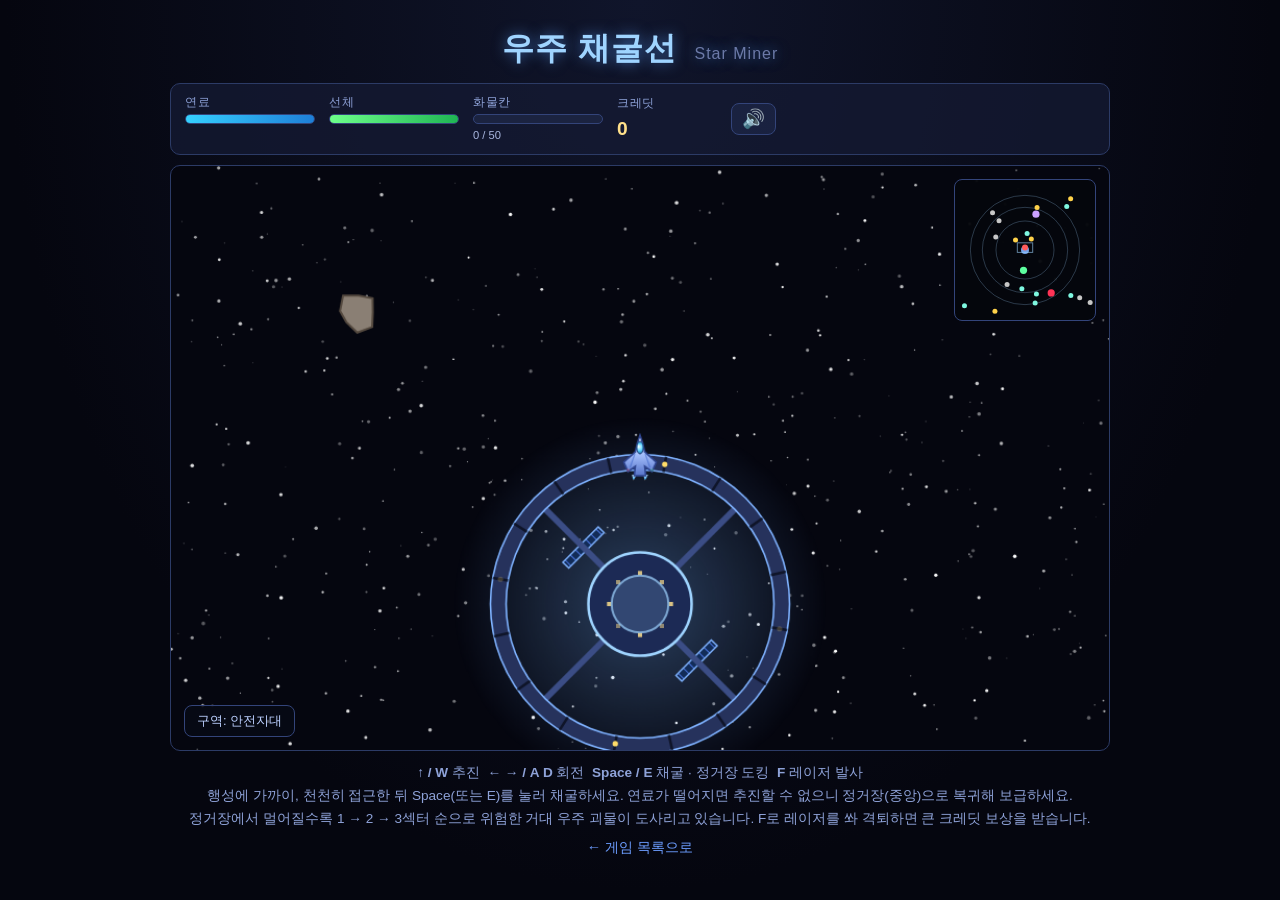
==== space/index.html @ 474efdff "Tune ship feel, redesign visuals, and add procedural sound - Fuel now drains roughly 3x slower and i" ====
<!DOCTYPE html>
<html lang="ko">
<head>
<meta charset="UTF-8">
<meta name="viewport" content="width=device-width, initial-scale=1.0">
<title>우주 채굴선</title>
<link rel="stylesheet" href="style.css">
</head>
<body>
  <div class="game-wrap">
    <h1>우주 채굴선 <span class="sub">Star Miner</span></h1>

    <div class="hud">
      <div class="hud-box">
        <span class="label">연료</span>
        <div class="bar"><div id="fuelBar" class="bar-fill fuel"></div></div>
      </div>
      <div class="hud-box">
        <span class="label">선체</span>
        <div class="bar"><div id="hullBar" class="bar-fill hull"></div></div>
      </div>
      <div class="hud-box">
        <span class="label">화물칸</span>
        <div class="bar"><div id="cargoBar" class="bar-fill cargo"></div></div>
        <span id="cargoText" class="mini-text">0 / 0</span>
      </div>
      <div class="hud-box credits">
        <span class="label">크레딧</span>
        <span id="creditsText" class="value">0</span>
      </div>
      <div class="hud-box sound">
        <button id="muteBtn" class="mute-btn" type="button" title="소리 켜기/끄기">🔊</button>
      </div>
    </div>

    <div class="stage">
      <canvas id="game" width="900" height="560"></canvas>
      <canvas id="minimap" width="140" height="140"></canvas>
      <div id="mineProgressWrap" class="mine-progress-wrap hidden">
        <div id="mineProgress" class="mine-progress-fill"></div>
      </div>
      <div id="message" class="message hidden"></div>
      <div id="bossBar" class="boss-bar hidden">
        <div class="boss-bar-head">
          <span id="bossName" class="boss-name"></span>
          <span id="bossTag" class="boss-tag"></span>
        </div>
        <div class="boss-hp-track"><div id="bossHpFill" class="boss-hp-fill"></div></div>
      </div>
      <div id="sectorLabel" class="sector-label"></div>
      <div id="toast" class="toast hidden"></div>
      <div id="dockPanel" class="dock-panel hidden">
        <h2>우주 정거장</h2>
        <p>채굴한 자원을 판매하고 선박을 개조하세요.</p>
        <div class="dock-row">
          <button id="sellBtn">화물 전량 판매</button>
          <span id="dockCredits" class="value"></span>
        </div>
        <div class="upgrade-list" id="upgradeList"></div>
        <button id="closeDockBtn">출항하기</button>
      </div>
    </div>

    <div class="controls">
      <p><b>↑ / W</b> 추진&nbsp;&nbsp;<b>← →  / A D</b> 회전&nbsp;&nbsp;<b>Space / E</b> 채굴 · 정거장 도킹&nbsp;&nbsp;<b>F</b> 레이저 발사</p>
      <p>행성에 가까이, 천천히 접근한 뒤 Space(또는 E)를 눌러 채굴하세요. 연료가 떨어지면 추진할 수 없으니 정거장(중앙)으로 복귀해 보급하세요.</p>
      <p>정거장에서 멀어질수록 1 → 2 → 3섹터 순으로 위험한 거대 우주 괴물이 도사리고 있습니다. F로 레이저를 쏴 격퇴하면 큰 크레딧 보상을 받습니다.</p>
    </div>
    <p class="back-link"><a href="../index.html">&larr; 게임 목록으로</a></p>
  </div>
  <script src="script.js"></script>
</body>
</html>
---- space/style.css ----
* {
  box-sizing: border-box;
}

body {
  margin: 0;
  min-height: 100vh;
  display: flex;
  align-items: center;
  justify-content: center;
  background: radial-gradient(ellipse at top, #10152b 0%, #05060f 70%);
  color: #e7ecff;
  font-family: "Segoe UI", "Malgun Gothic", sans-serif;
  line-height: 1.4;
  padding: 20px;
}

.game-wrap {
  width: 100%;
  max-width: 940px;
}

h1 {
  text-align: center;
  margin: 0 0 12px;
  letter-spacing: 1px;
  color: #9fd4ff;
  text-shadow: 0 0 14px rgba(90, 160, 255, 0.6);
}

h1 .sub {
  font-size: 0.5em;
  color: #6c7aa8;
  font-weight: normal;
  margin-left: 8px;
}

.hud {
  display: flex;
  gap: 14px;
  flex-wrap: wrap;
  margin-bottom: 10px;
  padding: 10px 14px;
  background: rgba(20, 26, 51, 0.75);
  border: 1px solid #2c3b66;
  border-radius: 10px;
}

.hud-box {
  display: flex;
  flex-direction: column;
  gap: 4px;
  min-width: 130px;
}

.hud-box.credits {
  justify-content: center;
  min-width: 100px;
}

.hud-box.sound {
  justify-content: center;
  min-width: auto;
}

.mute-btn {
  background: rgba(30, 40, 75, 0.6);
  border: 1px solid #33447a;
  border-radius: 8px;
  color: #dfe6ff;
  font-size: 1.15em;
  line-height: 1;
  padding: 6px 10px;
  cursor: pointer;
}

.mute-btn:hover {
  background: rgba(58, 99, 200, 0.4);
}

.label {
  font-size: 0.75em;
  color: #8ea2d8;
  text-transform: uppercase;
  letter-spacing: 0.5px;
}

.value {
  font-size: 1.2em;
  font-weight: bold;
  color: #ffe08a;
}

.bar {
  width: 100%;
  height: 10px;
  background: #1b2340;
  border-radius: 6px;
  overflow: hidden;
  border: 1px solid #33447a;
}

.bar-fill {
  height: 100%;
  width: 100%;
  transition: width 0.15s linear;
}

.bar-fill.fuel { background: linear-gradient(90deg, #35d0ff, #1e7fd8); }
.bar-fill.hull { background: linear-gradient(90deg, #6dff8a, #1fb554); }
.bar-fill.cargo { background: linear-gradient(90deg, #ffce54, #ff8a3d); }

.mini-text {
  font-size: 0.7em;
  color: #a9b7e0;
}

.stage {
  position: relative;
  line-height: 0;
}

#game {
  width: 100%;
  height: auto;
  display: block;
  background: #05060f;
  border: 1px solid #2c3b66;
  border-radius: 10px;
  cursor: crosshair;
}

#minimap {
  position: absolute;
  top: 14px;
  right: 14px;
  background: rgba(5, 7, 12, 0.96);
  border: 1px solid #33447a;
  border-radius: 8px;
}

.mine-progress-wrap {
  position: absolute;
  left: 50%;
  bottom: 40px;
  transform: translateX(-50%);
  width: 220px;
  height: 12px;
  background: rgba(10, 14, 30, 0.8);
  border: 1px solid #33447a;
  border-radius: 6px;
  overflow: hidden;
}

.mine-progress-fill {
  height: 100%;
  width: 0%;
  background: linear-gradient(90deg, #ffdd6a, #ff9d3d);
}

.message {
  position: absolute;
  top: 50%;
  left: 50%;
  transform: translate(-50%, -50%);
  background: rgba(8, 10, 24, 0.92);
  border: 1px solid #4a5ea6;
  padding: 22px 30px;
  border-radius: 12px;
  text-align: center;
  font-size: 1.1em;
  line-height: 1.4;
}

.message div {
  line-height: 1.4;
}

.message button, .dock-panel button {
  margin-top: 12px;
  padding: 8px 18px;
  background: #3a63c8;
  border: none;
  border-radius: 6px;
  color: white;
  font-size: 1em;
  cursor: pointer;
}

.message button:hover, .dock-panel button:hover {
  background: #4a75e0;
}

.dock-panel {
  position: absolute;
  top: 50%;
  left: 50%;
  transform: translate(-50%, -50%);
  width: min(90%, 460px);
  background: rgba(8, 10, 24, 0.96);
  border: 1px solid #4a5ea6;
  padding: 20px 24px;
  border-radius: 12px;
}

.dock-panel h2 {
  margin: 0 0 8px;
  color: #9fd4ff;
  line-height: 1.4;
}

.dock-panel p {
  margin: 0 0 16px;
  color: #a9b7e0;
  font-size: 0.9em;
  line-height: 1.4;
}

.dock-row {
  display: flex;
  align-items: center;
  justify-content: space-between;
  margin-bottom: 16px;
}

.sector-label {
  position: absolute;
  bottom: 14px;
  left: 14px;
  padding: 6px 12px;
  background: rgba(8, 10, 24, 0.7);
  border: 1px solid #33447a;
  border-radius: 8px;
  font-size: 0.8em;
  color: #bcd0ff;
  line-height: 1.4;
  pointer-events: none;
}

.boss-bar {
  position: absolute;
  top: 14px;
  left: 50%;
  transform: translateX(-50%);
  width: min(70%, 420px);
  padding: 8px 14px;
  background: rgba(8, 10, 24, 0.78);
  border: 1px solid #6a3a52;
  border-radius: 8px;
  pointer-events: none;
}

.boss-bar-head {
  display: flex;
  justify-content: space-between;
  align-items: baseline;
  margin-bottom: 4px;
  line-height: 1.4;
}

.boss-name {
  font-weight: bold;
  color: #ffd6e0;
  font-size: 0.9em;
}

.boss-tag {
  font-size: 0.72em;
  color: #ff8fa6;
}

.boss-hp-track {
  width: 100%;
  height: 10px;
  background: #2a1420;
  border: 1px solid #6a3a52;
  border-radius: 6px;
  overflow: hidden;
}

.boss-hp-fill {
  height: 100%;
  width: 100%;
  background: linear-gradient(90deg, #ff4b6b, #ff9d3d);
  transition: width 0.15s linear;
}

.toast {
  position: absolute;
  left: 50%;
  bottom: 70px;
  transform: translateX(-50%);
  padding: 10px 20px;
  background: rgba(8, 10, 24, 0.92);
  border: 1px solid #ffd24a;
  border-radius: 8px;
  color: #ffe9b0;
  font-size: 0.9em;
  line-height: 1.4;
  text-align: center;
  pointer-events: none;
  opacity: 1;
  transition: opacity 0.4s ease;
}

.toast.fade {
  opacity: 0;
}

.dock-row #sellBtn {
  margin-top: 0;
}

.upgrade-list {
  display: flex;
  flex-direction: column;
  gap: 8px;
  margin-bottom: 16px;
  max-height: 260px;
  overflow-y: auto;
}

.upgrade-row {
  display: flex;
  align-items: center;
  justify-content: space-between;
  background: rgba(30, 40, 75, 0.6);
  border: 1px solid #33447a;
  border-radius: 8px;
  padding: 8px 12px;
}

.upgrade-row .info {
  display: flex;
  flex-direction: column;
  gap: 2px;
}

.upgrade-row .info b {
  color: #dfe6ff;
  line-height: 1.3;
}

.upgrade-row .info small {
  color: #8ea2d8;
  line-height: 1.3;
}

.upgrade-row button {
  margin: 0;
  padding: 6px 12px;
  font-size: 0.85em;
}

.upgrade-row button:disabled {
  background: #384060;
  cursor: not-allowed;
  opacity: 0.6;
}

.hidden {
  display: none !important;
}

.controls {
  margin-top: 12px;
  text-align: center;
  color: #8ea2d8;
  font-size: 0.85em;
}

.controls p {
  margin: 4px 0;
}

.back-link {
  text-align: center;
  margin-top: 8px;
}

.back-link a {
  color: #6c9dff;
  text-decoration: none;
  font-size: 0.9em;
}

.back-link a:hover {
  text-decoration: underline;
}
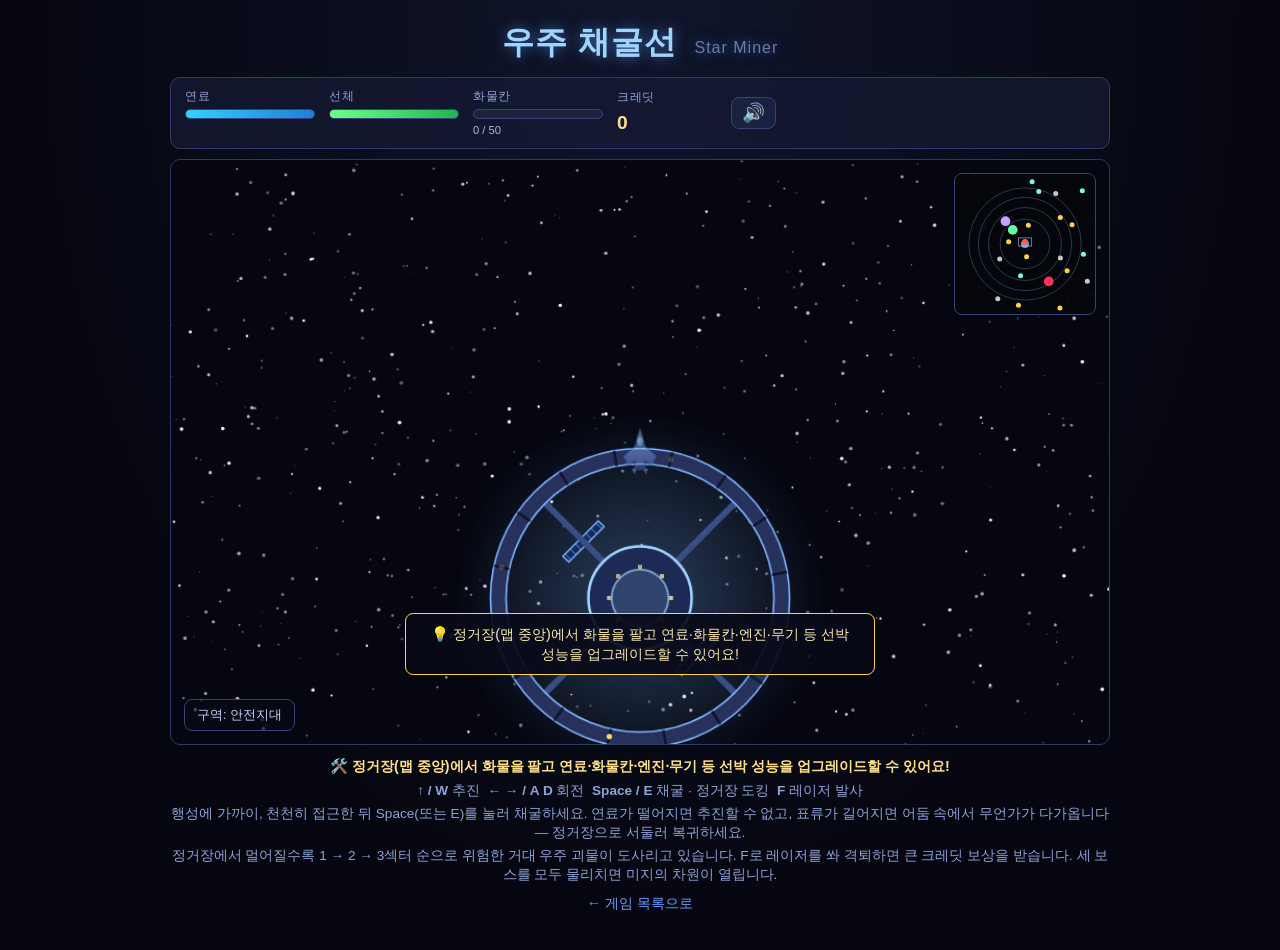
==== commit c03bffbb: "Add fuel-out death spiral, tighter handling, onboarding tip, and Chapter 2 - Running dry on fuel is " ====
--- a/space/index.html
+++ b/space/index.html
@@ -62,9 +62,10 @@
     </div>
 
     <div class="controls">
+      <p class="tip">🛠️ <b>정거장(맵 중앙)</b>에서 화물을 팔고 연료·화물칸·엔진·무기 등 선박 성능을 업그레이드할 수 있어요!</p>
       <p><b>↑ / W</b> 추진&nbsp;&nbsp;<b>← →  / A D</b> 회전&nbsp;&nbsp;<b>Space / E</b> 채굴 · 정거장 도킹&nbsp;&nbsp;<b>F</b> 레이저 발사</p>
-      <p>행성에 가까이, 천천히 접근한 뒤 Space(또는 E)를 눌러 채굴하세요. 연료가 떨어지면 추진할 수 없으니 정거장(중앙)으로 복귀해 보급하세요.</p>
-      <p>정거장에서 멀어질수록 1 → 2 → 3섹터 순으로 위험한 거대 우주 괴물이 도사리고 있습니다. F로 레이저를 쏴 격퇴하면 큰 크레딧 보상을 받습니다.</p>
+      <p>행성에 가까이, 천천히 접근한 뒤 Space(또는 E)를 눌러 채굴하세요. 연료가 떨어지면 추진할 수 없고, 표류가 길어지면 어둠 속에서 무언가가 다가옵니다 — 정거장으로 서둘러 복귀하세요.</p>
+      <p>정거장에서 멀어질수록 1 → 2 → 3섹터 순으로 위험한 거대 우주 괴물이 도사리고 있습니다. F로 레이저를 쏴 격퇴하면 큰 크레딧 보상을 받습니다. 세 보스를 모두 물리치면 미지의 차원이 열립니다.</p>
     </div>
     <p class="back-link"><a href="../index.html">&larr; 게임 목록으로</a></p>
   </div>
--- a/space/style.css
+++ b/space/style.css
@@ -107,6 +107,12 @@
 }
 
 .bar-fill.fuel { background: linear-gradient(90deg, #35d0ff, #1e7fd8); }
+.bar-fill.fuel.empty { background: #ff3d54; animation: fuelDanger 0.7s infinite; }
+
+@keyframes fuelDanger {
+  0%, 100% { opacity: 1; }
+  50% { opacity: 0.35; }
+}
 .bar-fill.hull { background: linear-gradient(90deg, #6dff8a, #1fb554); }
 .bar-fill.cargo { background: linear-gradient(90deg, #ffce54, #ff8a3d); }
 
@@ -373,6 +379,12 @@
   margin: 4px 0;
 }
 
+.controls .tip {
+  color: #ffe08a;
+  font-weight: 600;
+  font-size: 1.05em;
+}
+
 .back-link {
   text-align: center;
   margin-top: 8px;
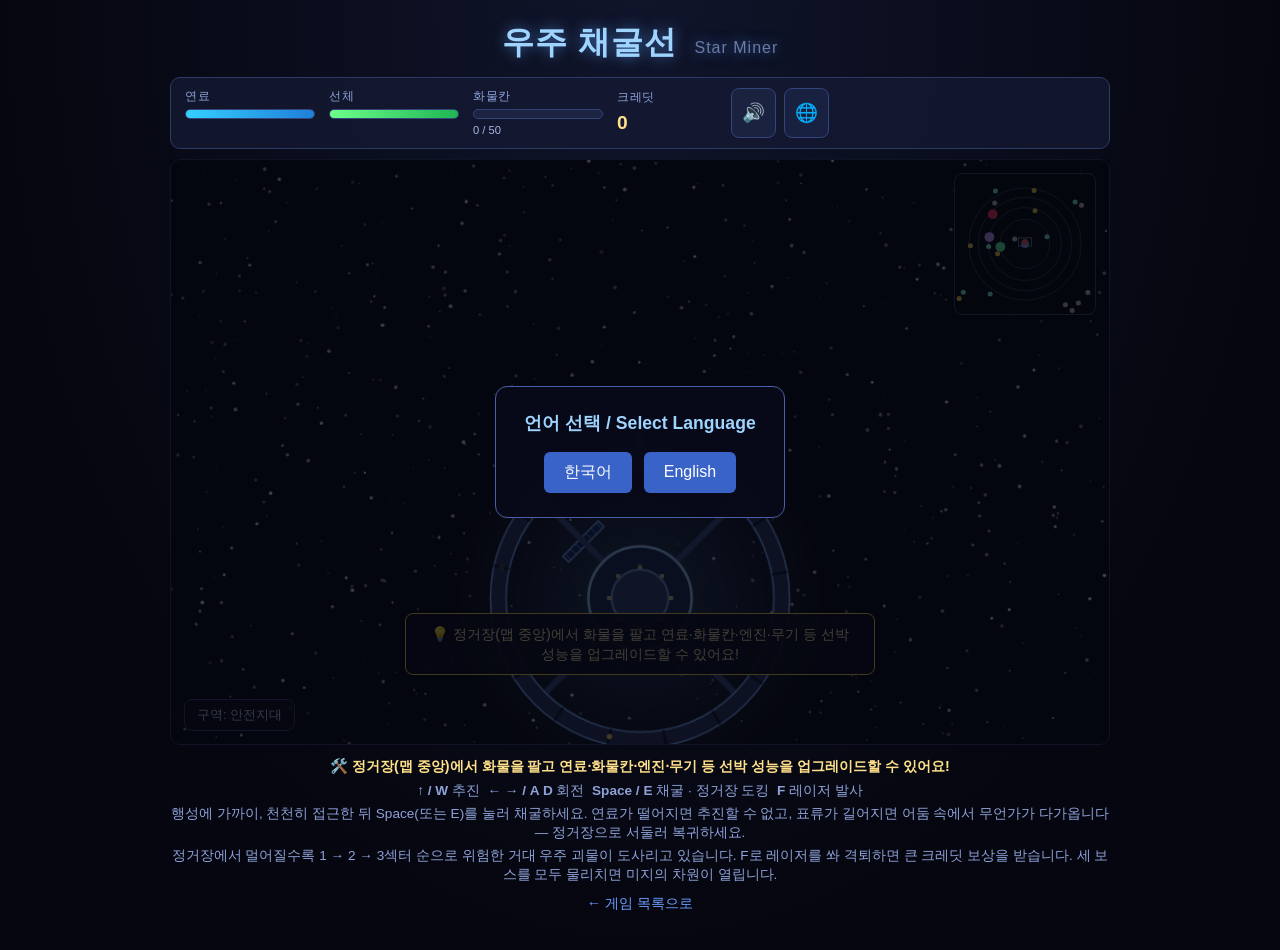
==== commit 9c6cffed: "Add a Korean/English language selector - A "Select Language / 언어 선택" modal appears on first visit; a" ====
--- a/space/index.html
+++ b/space/index.html
@@ -8,28 +8,29 @@
 </head>
 <body>
   <div class="game-wrap">
-    <h1>우주 채굴선 <span class="sub">Star Miner</span></h1>
+    <h1><span data-i18n="h1Main">우주 채굴선</span> <span class="sub" data-i18n="h1Sub">Star Miner</span></h1>
 
     <div class="hud">
       <div class="hud-box">
-        <span class="label">연료</span>
+        <span class="label" data-i18n="labelFuel">연료</span>
         <div class="bar"><div id="fuelBar" class="bar-fill fuel"></div></div>
       </div>
       <div class="hud-box">
-        <span class="label">선체</span>
+        <span class="label" data-i18n="labelHull">선체</span>
         <div class="bar"><div id="hullBar" class="bar-fill hull"></div></div>
       </div>
       <div class="hud-box">
-        <span class="label">화물칸</span>
+        <span class="label" data-i18n="labelCargo">화물칸</span>
         <div class="bar"><div id="cargoBar" class="bar-fill cargo"></div></div>
         <span id="cargoText" class="mini-text">0 / 0</span>
       </div>
       <div class="hud-box credits">
-        <span class="label">크레딧</span>
+        <span class="label" data-i18n="labelCredits">크레딧</span>
         <span id="creditsText" class="value">0</span>
       </div>
       <div class="hud-box sound">
-        <button id="muteBtn" class="mute-btn" type="button" title="소리 켜기/끄기">🔊</button>
+        <button id="muteBtn" class="mute-btn" type="button" data-i18n-title="muteTitle" title="소리 켜기/끄기">🔊</button>
+        <button id="langBtn" class="mute-btn" type="button" data-i18n-title="langTitle" title="언어 변경">🌐</button>
       </div>
     </div>
 
@@ -50,24 +51,33 @@
       <div id="sectorLabel" class="sector-label"></div>
       <div id="toast" class="toast hidden"></div>
       <div id="dockPanel" class="dock-panel hidden">
-        <h2>우주 정거장</h2>
-        <p>채굴한 자원을 판매하고 선박을 개조하세요.</p>
+        <h2 data-i18n="dockTitle">우주 정거장</h2>
+        <p data-i18n="dockDesc">채굴한 자원을 판매하고 선박을 개조하세요.</p>
         <div class="dock-row">
-          <button id="sellBtn">화물 전량 판매</button>
+          <button id="sellBtn" data-i18n="sellBtn">화물 전량 판매</button>
           <span id="dockCredits" class="value"></span>
         </div>
         <div class="upgrade-list" id="upgradeList"></div>
-        <button id="closeDockBtn">출항하기</button>
+        <button id="closeDockBtn" data-i18n="closeDockBtn">출항하기</button>
+      </div>
+      <div id="langModal" class="lang-modal hidden">
+        <div class="lang-box">
+          <h2>언어 선택 / Select Language</h2>
+          <div class="lang-buttons">
+            <button id="langKoBtn">한국어</button>
+            <button id="langEnBtn">English</button>
+          </div>
+        </div>
       </div>
     </div>
 
     <div class="controls">
-      <p class="tip">🛠️ <b>정거장(맵 중앙)</b>에서 화물을 팔고 연료·화물칸·엔진·무기 등 선박 성능을 업그레이드할 수 있어요!</p>
-      <p><b>↑ / W</b> 추진&nbsp;&nbsp;<b>← →  / A D</b> 회전&nbsp;&nbsp;<b>Space / E</b> 채굴 · 정거장 도킹&nbsp;&nbsp;<b>F</b> 레이저 발사</p>
-      <p>행성에 가까이, 천천히 접근한 뒤 Space(또는 E)를 눌러 채굴하세요. 연료가 떨어지면 추진할 수 없고, 표류가 길어지면 어둠 속에서 무언가가 다가옵니다 — 정거장으로 서둘러 복귀하세요.</p>
-      <p>정거장에서 멀어질수록 1 → 2 → 3섹터 순으로 위험한 거대 우주 괴물이 도사리고 있습니다. F로 레이저를 쏴 격퇴하면 큰 크레딧 보상을 받습니다. 세 보스를 모두 물리치면 미지의 차원이 열립니다.</p>
+      <p class="tip" data-i18n-html="tipHtml">🛠️ <b>정거장(맵 중앙)</b>에서 화물을 팔고 연료·화물칸·엔진·무기 등 선박 성능을 업그레이드할 수 있어요!</p>
+      <p data-i18n-html="controlsKeysHtml"><b>↑ / W</b> 추진&nbsp;&nbsp;<b>← →  / A D</b> 회전&nbsp;&nbsp;<b>Space / E</b> 채굴 · 정거장 도킹&nbsp;&nbsp;<b>F</b> 레이저 발사</p>
+      <p data-i18n="controlsMining">행성에 가까이, 천천히 접근한 뒤 Space(또는 E)를 눌러 채굴하세요. 연료가 떨어지면 추진할 수 없고, 표류가 길어지면 어둠 속에서 무언가가 다가옵니다 — 정거장으로 서둘러 복귀하세요.</p>
+      <p data-i18n="controlsSector">정거장에서 멀어질수록 1 → 2 → 3섹터 순으로 위험한 거대 우주 괴물이 도사리고 있습니다. F로 레이저를 쏴 격퇴하면 큰 크레딧 보상을 받습니다. 세 보스를 모두 물리치면 미지의 차원이 열립니다.</p>
     </div>
-    <p class="back-link"><a href="../index.html">&larr; 게임 목록으로</a></p>
+    <p class="back-link"><a href="../index.html" data-i18n="backLink">&larr; 게임 목록으로</a></p>
   </div>
   <script src="script.js"></script>
 </body>
--- a/space/style.css
+++ b/space/style.css
@@ -59,6 +59,8 @@
 }
 
 .hud-box.sound {
+  flex-direction: row;
+  gap: 8px;
   justify-content: center;
   min-width: auto;
 }
@@ -209,6 +211,54 @@
   border-radius: 12px;
 }
 
+.lang-modal {
+  position: absolute;
+  top: 0;
+  left: 0;
+  width: 100%;
+  height: 100%;
+  display: flex;
+  align-items: center;
+  justify-content: center;
+  background: rgba(5, 6, 15, 0.75);
+  z-index: 20;
+}
+
+.lang-box {
+  background: rgba(8, 10, 24, 0.96);
+  border: 1px solid #4a5ea6;
+  padding: 24px 28px;
+  border-radius: 12px;
+  text-align: center;
+}
+
+.lang-box h2 {
+  margin: 0 0 16px;
+  color: #9fd4ff;
+  font-size: 1.1em;
+  line-height: 1.4;
+}
+
+.lang-buttons {
+  display: flex;
+  gap: 12px;
+  justify-content: center;
+}
+
+.lang-buttons button {
+  padding: 10px 20px;
+  background: #3a63c8;
+  border: none;
+  border-radius: 6px;
+  color: white;
+  font-size: 1em;
+  cursor: pointer;
+}
+
+.lang-buttons button:hover {
+  background: #4a75e0;
+}
+
 .dock-panel h2 {
   margin: 0 0 8px;
   color: #9fd4ff;
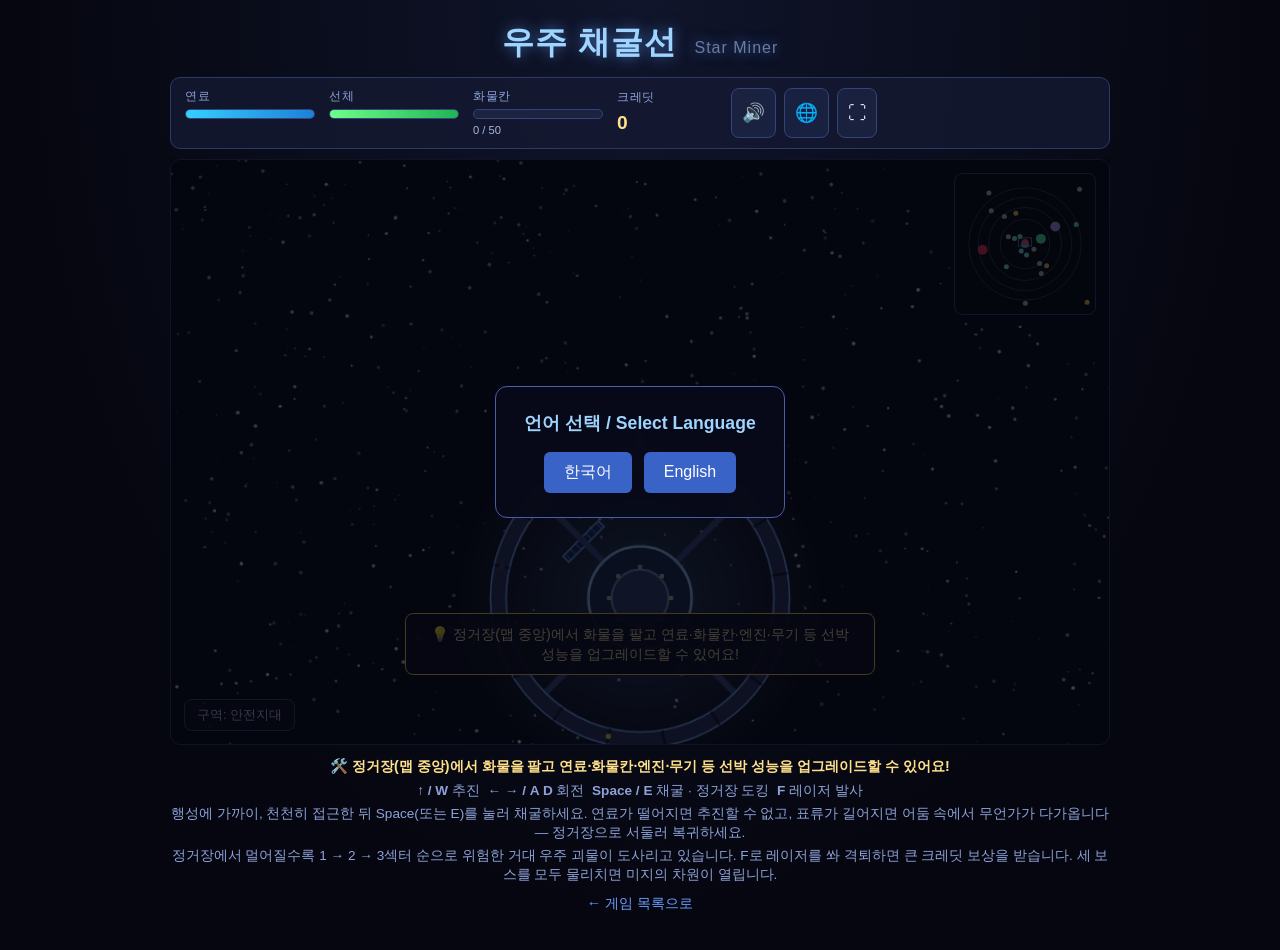
==== commit fd7c077c: "Add mobile touch controls, fullscreen, closer starting resources, a chapter-2 rift transition, and r" ====
--- a/space/index.html
+++ b/space/index.html
@@ -31,6 +31,7 @@
       <div class="hud-box sound">
         <button id="muteBtn" class="mute-btn" type="button" data-i18n-title="muteTitle" title="소리 켜기/끄기">🔊</button>
         <button id="langBtn" class="mute-btn" type="button" data-i18n-title="langTitle" title="언어 변경">🌐</button>
+        <button id="fullscreenBtn" class="mute-btn" type="button" data-i18n-title="fullscreenTitle" title="전체화면">⛶</button>
       </div>
     </div>
 
@@ -69,6 +70,15 @@
           </div>
         </div>
       </div>
+      <div id="touchControls" class="touch-controls">
+        <div id="touchStick" class="touch-stick">
+          <div id="touchStickKnob" class="touch-stick-knob"></div>
+        </div>
+        <div class="touch-actions">
+          <button id="touchFire" class="touch-btn fire" type="button" aria-label="fire">🔫</button>
+          <button id="touchAction" class="touch-btn action" type="button" aria-label="mine-dock">⛏️</button>
+        </div>
+      </div>
     </div>
 
     <div class="controls">
--- a/space/style.css
+++ b/space/style.css
@@ -449,3 +449,113 @@
 .back-link a:hover {
   text-decoration: underline;
 }
+
+/* touch controls: only shown on touch-capable devices */
+.touch-controls {
+  display: none;
+  position: absolute;
+  inset: 0;
+  pointer-events: none;
+}
+
+@media (pointer: coarse) {
+  .touch-controls {
+    display: block;
+  }
+}
+
+.touch-stick {
+  position: absolute;
+  left: 20px;
+  bottom: 20px;
+  width: 112px;
+  height: 112px;
+  border-radius: 50%;
+  background: rgba(20, 26, 51, 0.5);
+  border: 2px solid rgba(127, 178, 255, 0.45);
+  pointer-events: auto;
+  touch-action: none;
+}
+
+.touch-stick.active {
+  border-color: rgba(159, 212, 255, 0.9);
+}
+
+.touch-stick-knob {
+  position: absolute;
+  left: 50%;
+  top: 50%;
+  width: 48px;
+  height: 48px;
+  margin-left: -24px;
+  margin-top: -24px;
+  border-radius: 50%;
+  background: rgba(127, 178, 255, 0.85);
+  box-shadow: 0 0 12px rgba(127, 178, 255, 0.6);
+  pointer-events: none;
+}
+
+.touch-actions {
+  position: absolute;
+  right: 18px;
+  bottom: 20px;
+  display: flex;
+  flex-direction: column;
+  gap: 14px;
+  pointer-events: auto;
+}
+
+.touch-btn {
+  width: 62px;
+  height: 62px;
+  border-radius: 50%;
+  background: rgba(20, 26, 51, 0.55);
+  border: 2px solid rgba(127, 178, 255, 0.45);
+  color: #eaf2ff;
+  font-size: 1.5em;
+  display: flex;
+  align-items: center;
+  justify-content: center;
+  touch-action: none;
+  user-select: none;
+  padding: 0;
+}
+
+.touch-btn:active {
+  background: rgba(58, 99, 200, 0.65);
+  border-color: rgba(159, 212, 255, 0.9);
+}
+
+/* fullscreen: let the game fill the whole screen */
+.game-wrap:fullscreen,
+.game-wrap:-webkit-full-screen {
+  max-width: 100%;
+  width: 100%;
+  height: 100%;
+  display: flex;
+  flex-direction: column;
+  justify-content: center;
+  background: #05060f;
+  padding: 10px;
+}
+
+.game-wrap:fullscreen .stage,
+.game-wrap:-webkit-full-screen .stage {
+  flex: 1;
+  display: flex;
+}
+
+.game-wrap:fullscreen #game,
+.game-wrap:-webkit-full-screen #game {
+  height: 100%;
+  width: auto;
+  max-width: 100%;
+  margin: 0 auto;
+}
+
+.game-wrap:fullscreen .controls,
+.game-wrap:-webkit-full-screen .controls,
+.game-wrap:fullscreen .back-link,
+.game-wrap:-webkit-full-screen .back-link {
+  display: none;
+}
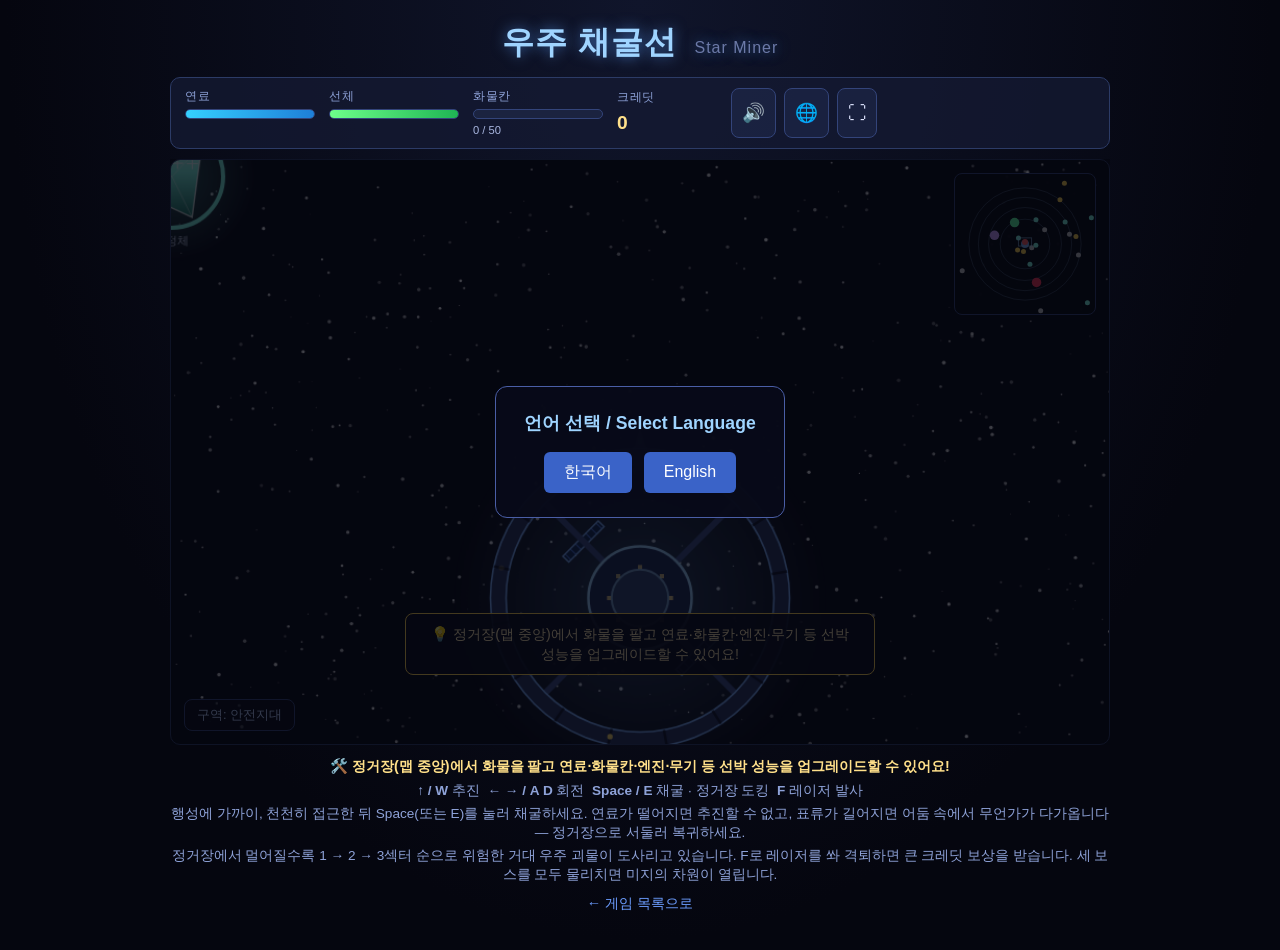
==== commit 6c2f4afb: "Make game progress save manual instead of automatic - Reopening the page now always starts a fresh r" ====
--- a/space/index.html
+++ b/space/index.html
@@ -59,7 +59,10 @@
           <span id="dockCredits" class="value"></span>
         </div>
         <div class="upgrade-list" id="upgradeList"></div>
-        <button id="closeDockBtn" data-i18n="closeDockBtn">출항하기</button>
+        <div class="dock-row">
+          <button id="saveBtn" class="save-btn" data-i18n="saveBtn">게임 저장</button>
+          <button id="closeDockBtn" data-i18n="closeDockBtn">출항하기</button>
+        </div>
       </div>
       <div id="langModal" class="lang-modal hidden">
         <div class="lang-box">
--- a/space/style.css
+++ b/space/style.css
@@ -277,6 +277,15 @@
   align-items: center;
   justify-content: space-between;
   margin-bottom: 16px;
+}
+
+.dock-panel .save-btn {
+  background: rgba(30, 40, 75, 0.8);
+  border: 1px solid #33447a;
+}
+
+.dock-panel .save-btn:hover {
+  background: rgba(58, 99, 200, 0.5);
 }
 
 .sector-label {
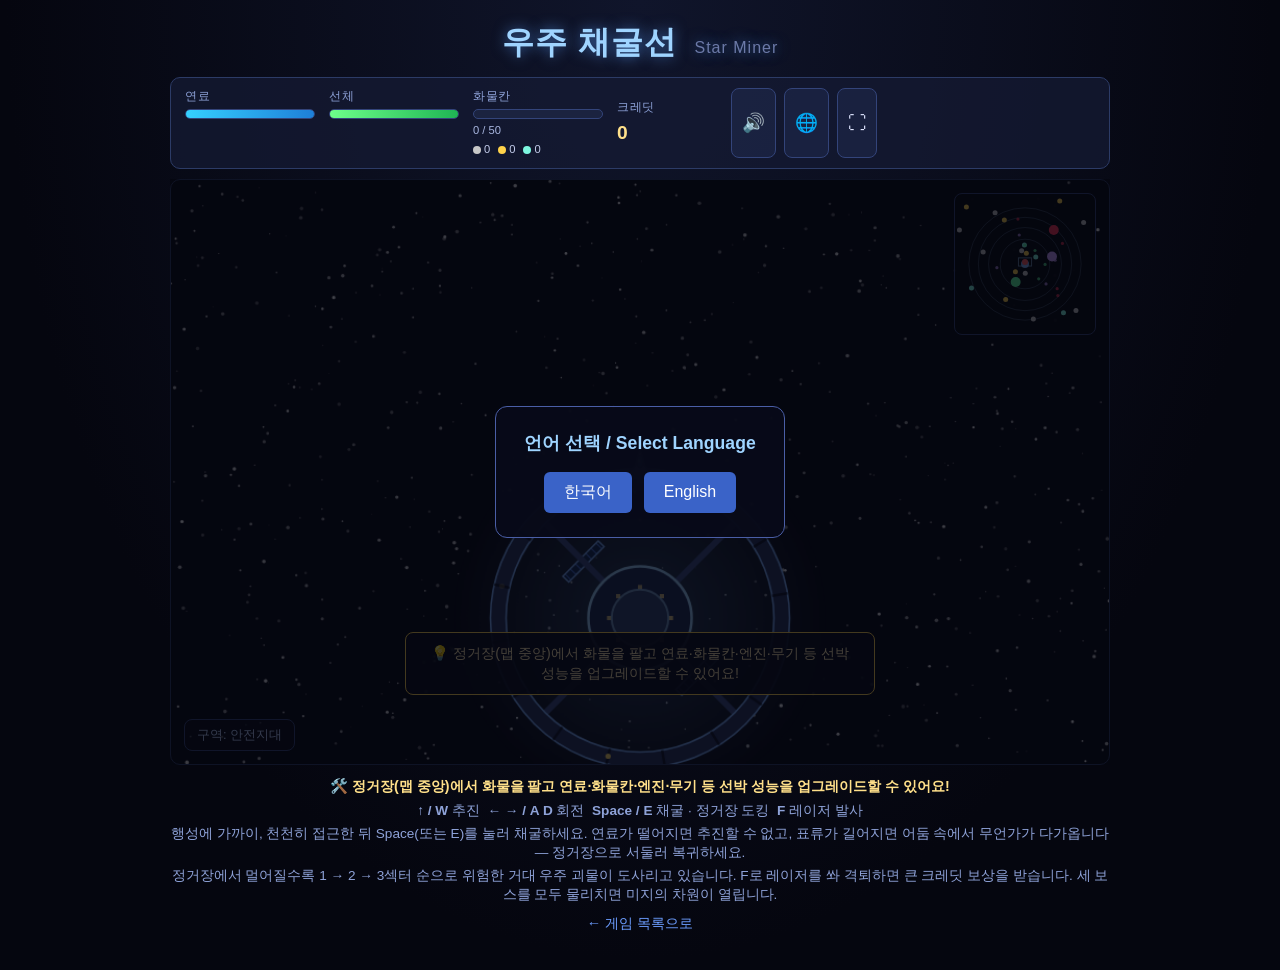
==== commit b7443638: "Fix fullscreen touch control clipping, add mineral value breakdown, add trash mobs - Bound the game " ====
--- a/space/index.html
+++ b/space/index.html
@@ -23,6 +23,7 @@
         <span class="label" data-i18n="labelCargo">화물칸</span>
         <div class="bar"><div id="cargoBar" class="bar-fill cargo"></div></div>
         <span id="cargoText" class="mini-text">0 / 0</span>
+        <div id="cargoBreakdown" class="cargo-breakdown"></div>
       </div>
       <div class="hud-box credits">
         <span class="label" data-i18n="labelCredits">크레딧</span>
@@ -58,6 +59,7 @@
           <button id="sellBtn" data-i18n="sellBtn">화물 전량 판매</button>
           <span id="dockCredits" class="value"></span>
         </div>
+        <div class="resource-prices" id="resourcePrices"></div>
         <div class="upgrade-list" id="upgradeList"></div>
         <div class="dock-row">
           <button id="saveBtn" class="save-btn" data-i18n="saveBtn">게임 저장</button>
--- a/space/style.css
+++ b/space/style.css
@@ -123,6 +123,26 @@
   color: #a9b7e0;
 }
 
+.cargo-breakdown {
+  display: flex;
+  gap: 8px;
+  font-size: 0.7em;
+  color: #c4cdec;
+}
+
+.cargo-breakdown .res {
+  display: inline-flex;
+  align-items: center;
+  gap: 3px;
+}
+
+.cargo-breakdown .dot {
+  display: inline-block;
+  width: 8px;
+  height: 8px;
+  border-radius: 50%;
+}
+
 .stage {
   position: relative;
   line-height: 0;
@@ -374,6 +394,28 @@
 
 .dock-row #sellBtn {
   margin-top: 0;
+}
+
+.resource-prices {
+  display: flex;
+  gap: 14px;
+  justify-content: center;
+  margin-bottom: 14px;
+  font-size: 0.78em;
+  color: #c4cdec;
+}
+
+.resource-prices .res {
+  display: inline-flex;
+  align-items: center;
+  gap: 5px;
+}
+
+.resource-prices .dot {
+  display: inline-block;
+  width: 9px;
+  height: 9px;
+  border-radius: 50%;
 }
 
 .upgrade-list {
@@ -552,13 +594,18 @@
 .game-wrap:-webkit-full-screen .stage {
   flex: 1;
   display: flex;
+  align-items: center;
+  justify-content: center;
+  overflow: hidden;
+  min-height: 0;
 }
 
 .game-wrap:fullscreen #game,
 .game-wrap:-webkit-full-screen #game {
-  height: 100%;
   width: auto;
+  height: auto;
   max-width: 100%;
+  max-height: 100%;
   margin: 0 auto;
 }
 
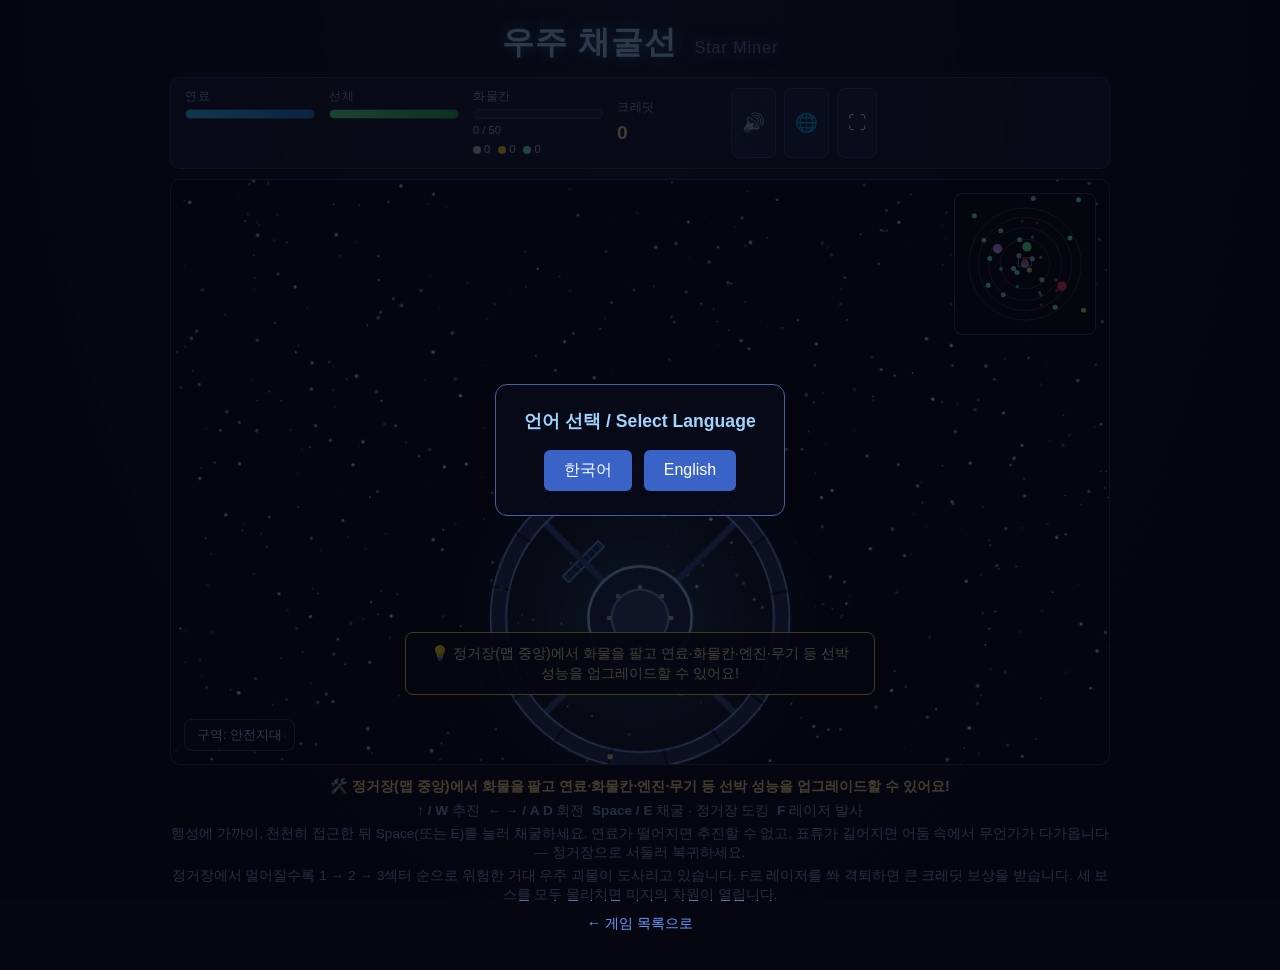
==== commit 44c4341b: "Fix dock panel controls clipped on mobile The dock/message/language overlays were positioned relativ" ====
--- a/space/index.html
+++ b/space/index.html
@@ -53,15 +53,17 @@
       <div id="sectorLabel" class="sector-label"></div>
       <div id="toast" class="toast hidden"></div>
       <div id="dockPanel" class="dock-panel hidden">
-        <h2 data-i18n="dockTitle">우주 정거장</h2>
-        <p data-i18n="dockDesc">채굴한 자원을 판매하고 선박을 개조하세요.</p>
-        <div class="dock-row">
-          <button id="sellBtn" data-i18n="sellBtn">화물 전량 판매</button>
-          <span id="dockCredits" class="value"></span>
+        <div class="dock-scroll">
+          <h2 data-i18n="dockTitle">우주 정거장</h2>
+          <p data-i18n="dockDesc">채굴한 자원을 판매하고 선박을 개조하세요.</p>
+          <div class="dock-row">
+            <button id="sellBtn" data-i18n="sellBtn">화물 전량 판매</button>
+            <span id="dockCredits" class="value"></span>
+          </div>
+          <div class="resource-prices" id="resourcePrices"></div>
+          <div class="upgrade-list" id="upgradeList"></div>
         </div>
-        <div class="resource-prices" id="resourcePrices"></div>
-        <div class="upgrade-list" id="upgradeList"></div>
-        <div class="dock-row">
+        <div class="dock-row dock-footer">
           <button id="saveBtn" class="save-btn" data-i18n="saveBtn">게임 저장</button>
           <button id="closeDockBtn" data-i18n="closeDockBtn">출항하기</button>
         </div>
--- a/space/style.css
+++ b/space/style.css
@@ -187,10 +187,13 @@
 }
 
 .message {
-  position: absolute;
+  position: fixed;
   top: 50%;
   left: 50%;
   transform: translate(-50%, -50%);
+  max-width: min(92vw, 420px);
+  max-height: 88vh;
+  overflow-y: auto;
   background: rgba(8, 10, 24, 0.92);
   border: 1px solid #4a5ea6;
   padding: 22px 30px;
@@ -220,23 +223,37 @@
 }
 
 .dock-panel {
-  position: absolute;
+  position: fixed;
   top: 50%;
   left: 50%;
   transform: translate(-50%, -50%);
   width: min(90%, 460px);
+  max-height: 88vh;
+  display: flex;
+  flex-direction: column;
   background: rgba(8, 10, 24, 0.96);
   border: 1px solid #4a5ea6;
   padding: 20px 24px;
   border-radius: 12px;
 }
 
+.dock-panel .dock-scroll {
+  overflow-y: auto;
+  min-height: 0;
+}
+
+.dock-panel .dock-footer {
+  flex-shrink: 0;
+  margin-bottom: 0;
+  padding-top: 4px;
+}
+
 .lang-modal {
-  position: absolute;
+  position: fixed;
   top: 0;
   left: 0;
-  width: 100%;
-  height: 100%;
+  width: 100vw;
+  height: 100vh;
   display: flex;
   align-items: center;
   justify-content: center;
@@ -299,12 +316,14 @@
   margin-bottom: 16px;
 }
 
-.dock-panel .save-btn {
+.dock-panel .save-btn,
+.message .save-btn {
   background: rgba(30, 40, 75, 0.8);
   border: 1px solid #33447a;
 }
 
-.dock-panel .save-btn:hover {
+.dock-panel .save-btn:hover,
+.message .save-btn:hover {
   background: rgba(58, 99, 200, 0.5);
 }
 
@@ -513,6 +532,12 @@
   .touch-controls {
     display: block;
   }
+}
+
+/* hidden while the dock/message/language overlay is open so the touch
+   buttons can't sit on top of and block their buttons */
+.touch-controls.overlay-open {
+  display: none;
 }
 
 .touch-stick {
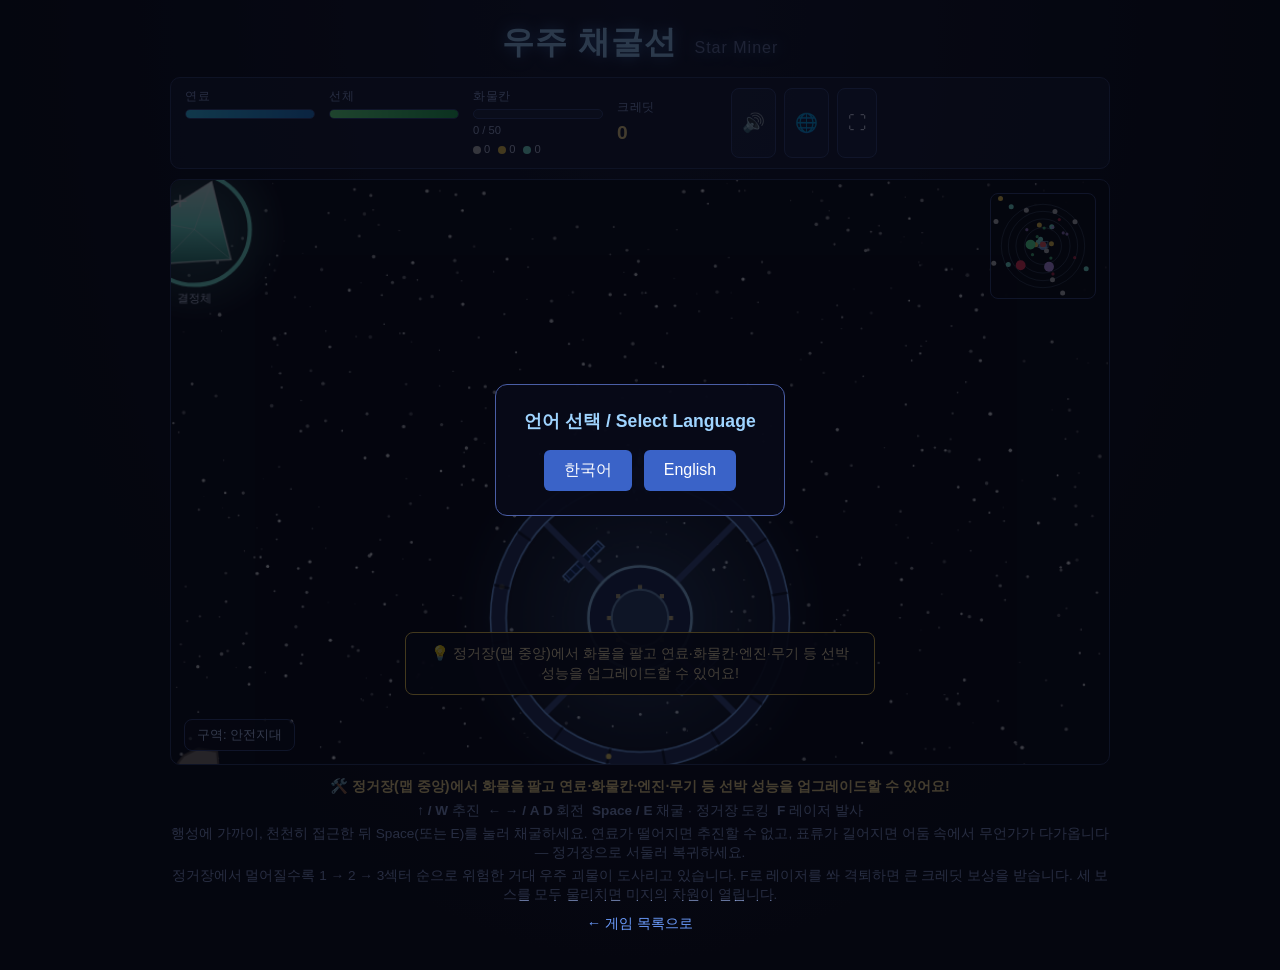
==== commit 7e389a8b: "Improve mobile fullscreen: landscape orientation, comfier controls, smaller minimap - Lock orientati" ====
--- a/space/index.html
+++ b/space/index.html
@@ -2,7 +2,7 @@
 <html lang="ko">
 <head>
 <meta charset="UTF-8">
-<meta name="viewport" content="width=device-width, initial-scale=1.0">
+<meta name="viewport" content="width=device-width, initial-scale=1.0, viewport-fit=cover">
 <title>우주 채굴선</title>
 <link rel="stylesheet" href="style.css">
 </head>
@@ -38,7 +38,7 @@
 
     <div class="stage">
       <canvas id="game" width="900" height="560"></canvas>
-      <canvas id="minimap" width="140" height="140"></canvas>
+      <canvas id="minimap" width="104" height="104"></canvas>
       <div id="mineProgressWrap" class="mine-progress-wrap hidden">
         <div id="mineProgress" class="mine-progress-fill"></div>
       </div>
@@ -86,6 +86,10 @@
           <button id="touchAction" class="touch-btn action" type="button" aria-label="mine-dock">⛏️</button>
         </div>
       </div>
+      <div id="rotateHint" class="rotate-hint">
+        <div class="rotate-hint-icon">🔄</div>
+        <div data-i18n="rotateHintText">더 편한 조작을 위해 화면을 가로로 돌려주세요</div>
+      </div>
     </div>
 
     <div class="controls">
--- a/space/style.css
+++ b/space/style.css
@@ -542,8 +542,8 @@
 
 .touch-stick {
   position: absolute;
-  left: 20px;
-  bottom: 20px;
+  left: max(20px, env(safe-area-inset-left) + 12px);
+  bottom: max(20px, env(safe-area-inset-bottom) + 12px);
   width: 112px;
   height: 112px;
   border-radius: 50%;
@@ -573,8 +573,8 @@
 
 .touch-actions {
   position: absolute;
-  right: 18px;
-  bottom: 20px;
+  right: max(18px, env(safe-area-inset-right) + 10px);
+  bottom: max(20px, env(safe-area-inset-bottom) + 12px);
   display: flex;
   flex-direction: column;
   gap: 14px;
@@ -602,6 +602,64 @@
   border-color: rgba(159, 212, 255, 0.9);
 }
 
+/* bigger, more thumb-friendly touch targets when the phone is held sideways */
+@media (pointer: coarse) and (orientation: landscape) {
+  .touch-stick {
+    width: 128px;
+    height: 128px;
+  }
+
+  .touch-stick-knob {
+    width: 54px;
+    height: 54px;
+    margin-left: -27px;
+    margin-top: -27px;
+  }
+
+  .touch-actions {
+    gap: 18px;
+  }
+
+  .touch-btn {
+    width: 72px;
+    height: 72px;
+    font-size: 1.7em;
+  }
+}
+
+.rotate-hint {
+  display: none;
+  position: fixed;
+  inset: 0;
+  z-index: 50;
+  flex-direction: column;
+  align-items: center;
+  justify-content: center;
+  gap: 14px;
+  background: rgba(5, 6, 15, 0.94);
+  color: #dfe6ff;
+  font-size: 1.05em;
+  text-align: center;
+  padding: 20px;
+}
+
+.rotate-hint-icon {
+  font-size: 2.6em;
+  animation: rotateHintSpin 1.6s ease-in-out infinite;
+}
+
+@keyframes rotateHintSpin {
+  0%, 100% { transform: rotate(0deg); }
+  50% { transform: rotate(-90deg); }
+}
+
+@media (pointer: coarse) and (orientation: portrait) {
+  .game-wrap:fullscreen .rotate-hint,
+  .game-wrap:-webkit-full-screen .rotate-hint {
+    display: flex;
+  }
+}
+
 /* fullscreen: let the game fill the whole screen */
 .game-wrap:fullscreen,
 .game-wrap:-webkit-full-screen {
@@ -640,3 +698,23 @@
 .game-wrap:-webkit-full-screen .back-link {
   display: none;
 }
+
+/* free up vertical space for the canvas -- the title is pure decoration
+   and the HUD only needs to be a thin strip while playing fullscreen */
+.game-wrap:fullscreen h1,
+.game-wrap:-webkit-full-screen h1 {
+  display: none;
+}
+
+.game-wrap:fullscreen .hud,
+.game-wrap:-webkit-full-screen .hud {
+  padding: 4px 10px;
+  gap: 8px;
+  margin-bottom: 4px;
+}
+
+.game-wrap:fullscreen .hud-box,
+.game-wrap:-webkit-full-screen .hud-box {
+  min-width: 70px;
+  gap: 2px;
+}
